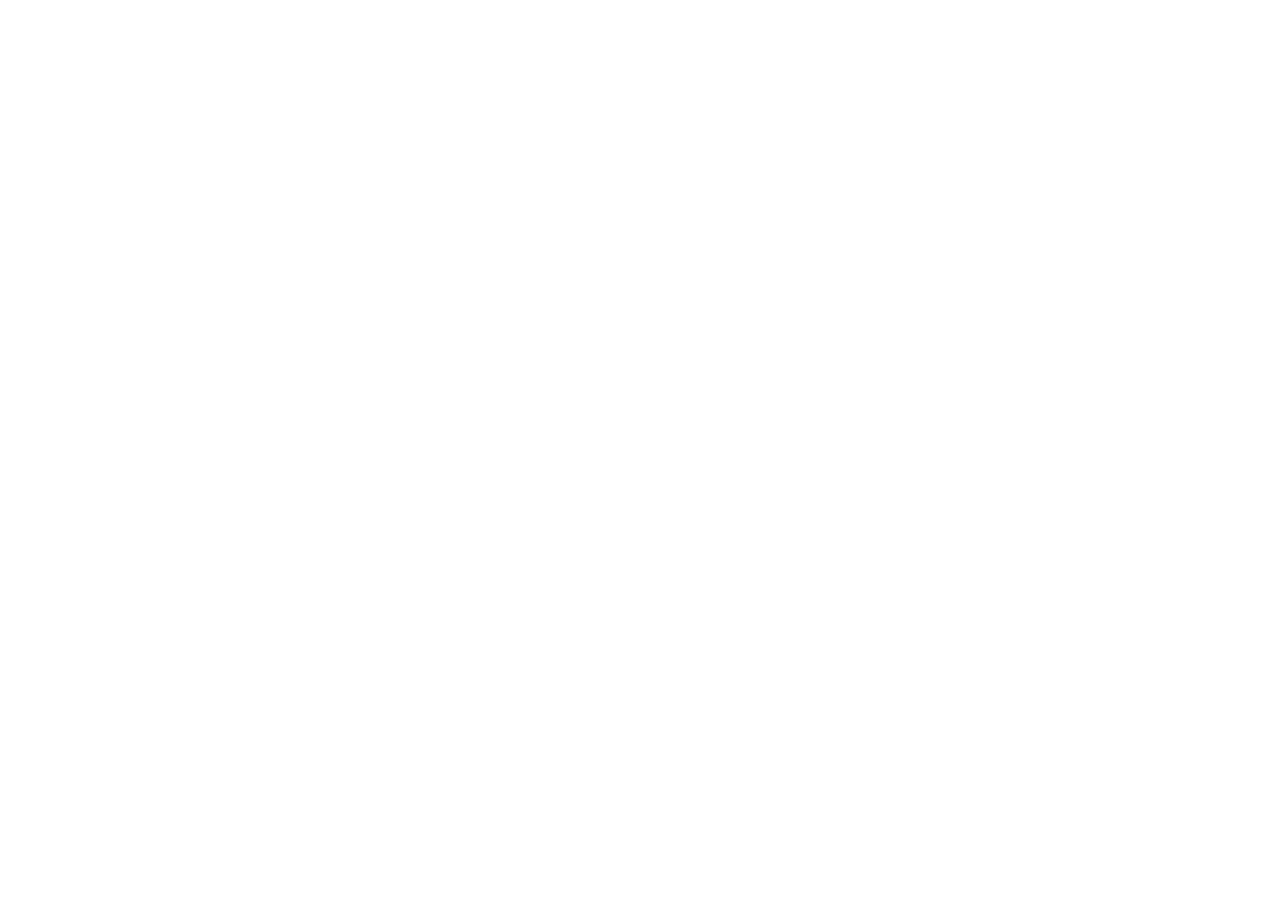
==== public/pages/alta.html @ 5e61408f "first commit" ====
<!DOCTYPE html>
<html lang="en">
<head>
    <meta charset="UTF-8">
    <meta name="viewport" content="width=device-width, initial-scale=1.0">
    <title>Document</title>
</head>
<body>
    
</body>
</html>
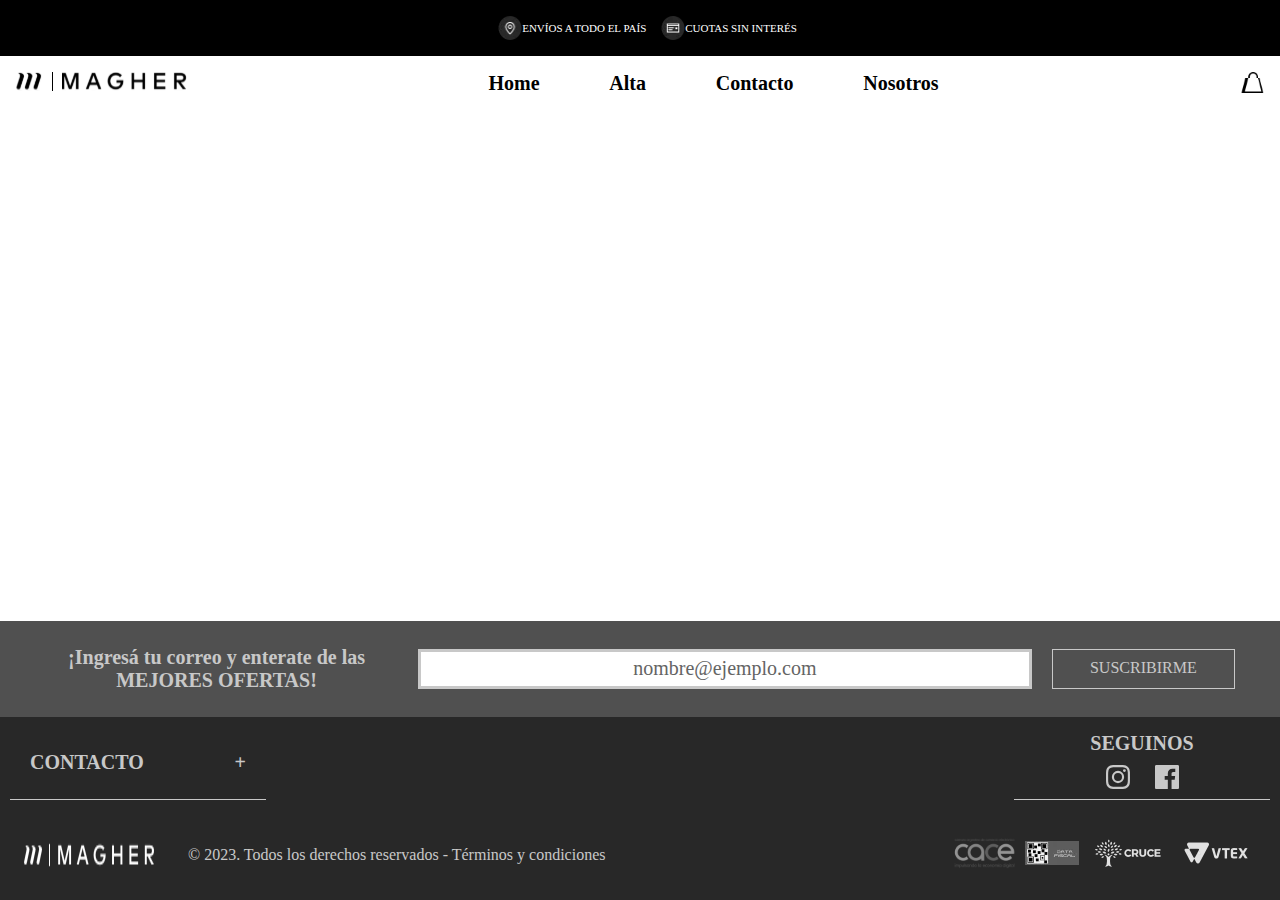
==== commit 372320b2: "fixed link pages" ====
--- a/public/pages/alta.html
+++ b/public/pages/alta.html
@@ -2,10 +2,124 @@
 <html lang="en">
 <head>
     <meta charset="UTF-8">
+    <meta http-equiv="X-UA-Compatible" content="IE=edge">
     <meta name="viewport" content="width=device-width, initial-scale=1.0">
-    <title>Document</title>
+    <title>Magher</title>
+
+    <script defer src="../../src/js/main.js"></script>
+    <link rel="stylesheet" href="../styles/reset.css">
+    <link rel="stylesheet" href="../styles/normalizer.css">
+    <link rel="stylesheet" href="../styles/styles.css">
 </head>
 <body>
+    <header class="Header">
+
+        <section class="banner__article">
+            <article class="article__top">
+<!--iconos banner superior-->
+                <picture class="top__icon">
+                    <img src="../icons/icon-location.webp" alt="Location Icon" width="24" height="24px">
+                    <p>ENVÍOS A TODO EL PAÍS</p>
+                    <img src="../icons/icon-card.webp" alt="Card Icon" width="24" height="24px">
+                    <p>CUOTAS SIN INTERÉS</p>
+                </picture>
+            </article>
+        </section>
+
+        <section class="main__article">
+<!--Logo de la marca-->
+            <article class="article__logo">
+                <picture class="article__logo-img">
+                    <img src="../images/logoHeader.svg" alt="Logo Header">
+                </picture>
+            </article>
+
+<!--Barra de navegación-->
+            <article class="article__navbar">
+                <button id="open" class="open-menu">&#9776;</button>
+                <nav class="navbar__nav" id="nav">
+                    <button class="close-menu" id="close">X</i></button>
+                    <ul class="nav__list">
+                        <li class="nav__list-home"><a href="../index.html">Home</a></li>
+                        <li class="nav__list-add"><a href="./alta.html">Alta</a></li>
+                        <li class="nav__list-contact"><a href="./contacto.html">Contacto</a></li>
+                        <li class="nav__list-about"><a href="./nosotros.html">Nosotros</a></li>
+                    </ul>
+                </nav>
+            </article>
+<!--Icono de carrito de compras-->
+            <article class="article__shop">
+                <picture class="shop__icon">
+                    <img src="../icons/icon-bag.png" alt="Shop Icon" width="24" height="24px">
+                </picture>
+            </article>
+        </section>
+    </header>
+
+
+    <main class="Main">
+
+    </main>
+
+
+
+
+    <footer class="Footer">
+<!--Suscripción a página de Ofertas-->
+        <div class="footer__form">
+            <p class="form__title">¡Ingresá tu correo y enterate de las MEJORES OFERTAS!</p>
+            <form class="form__input" action="index.php" method="post">
+                <input class="form__input-text" type="email" name="email" placeholder="nombre@ejemplo.com">
+                <input class="form__input-buttom" type="submit" value="SUSCRIBIRME">
+            </form>
+        </div>
+
+<!--Link a cotacto-->
+        <div class="footer__box">
+        <div class="footer__contact">
+        <a href="./contacto.html">CONTACTO</a>
+        <a href="./contacto.html">+</a>
+        </div>
+
+        <div class="footer__follow">
+            <p class="follow__p">SEGUINOS</p>
+
+<!--Redes Sociales de la Marca-->
+            <picture class="follow__logo">
+                <a class="logo__ig" href="https://www.instagram.com/magherok/?hl=es" target="_blank">
+                <img src="../icons/icon-instagram.svg" alt="Instagram Logo">
+                </a>
+                <a class="logo__fb" href="https://www.facebook.com/magherok/?locale=es_LA" target="_blank">
+                <img src="../icons/icon-facebook.svg" alt="Facebook Logo">
+                </a>
+            </picture>
+            </div>
+
+        </div>
+
+<!--Logo del footer-->
+        <div class="footer__brand">
+            <picture class="footer__brand-logo">
+                <img src="../images/logoFooter.webp" alt="Brand Image">
+                <p class="brand__copy">&copy; 2023. Todos los derechos reservados - Términos y condiciones</p> 
+            </picture>   
+<!--Logos de links externos-->
+            <picture class="footer__brand-refer">
+                <a class="brand__cace" href="https://cace.org.ar/">
+                <img src="../images/logoCace.svg" alt="Cace Logo">
+                </a>
+                <a class="brand__afip"  href="https://www.afip.gob.ar">
+                <img src="../images/logoAfip.webp" alt="Afip Logo">
+                </a>
+                <a class="brand__cruce"  href="https://www.e-cruce.com">
+                <img src="../images/logoCruce.webp" alt="Cruce Logo">
+                </a>
+                <a class="brand__vtex"  href="https://vtex.com">
+                <img src="../images/logoVtex.webp" alt="Vtex Logo">
+                </a>
+            </picture>
+        </div>
+    </footer>
     
 </body>
 </html>--- a/public/styles/normalizer.css
+++ b/public/styles/normalizer.css
@@ -0,0 +1,352 @@
+/*! normalize.css v8.0.1 | MIT License | github.com/necolas/normalize.css */
+
+/* Document
+   ========================================================================== */
+
+/**
+ * 1. Correct the line height in all browsers.
+ * 2. Prevent adjustments of font size after orientation changes in iOS.
+ */
+
+ html {
+  line-height: 1.15; /* 1 */
+  -webkit-text-size-adjust: 100%; /* 2 */
+}
+
+/* Sections
+   ========================================================================== */
+
+/**
+ * Remove the margin in all browsers.
+ */
+
+body {
+  margin: 0;
+  padding: 0;
+}
+
+/**
+ * Render the `main` element consistently in IE.
+ */
+
+main {
+  display: block;
+}
+
+/**
+ * Correct the font size and margin on `h1` elements within `section` and
+ * `article` contexts in Chrome, Firefox, and Safari.
+ */
+
+h1 {
+  font-size: 2em;
+  margin: 0.67em 0;
+}
+
+h2 { font-size: 1.75em; }
+h3 { font-size: 1.5em ;}
+/* Grouping content
+   ========================================================================== */
+
+/**
+ * 1. Add the correct box sizing in Firefox.
+ * 2. Show the overflow in Edge and IE.
+ */
+
+hr {
+  box-sizing: content-box; /* 1 */
+  height: 0; /* 1 */
+  overflow: visible; /* 2 */
+}
+
+/**
+ * 1. Correct the inheritance and scaling of font size in all browsers.
+ * 2. Correct the odd `em` font sizing in all browsers.
+ */
+
+pre {
+  font-family: monospace, monospace; /* 1 */
+  font-size: 1em; /* 2 */
+}
+
+/* Text-level semantics
+   ========================================================================== */
+
+/**
+ * Remove the gray background on active links in IE 10.
+ */
+
+a {
+  background-color: transparent;
+}
+
+/**
+ * 1. Remove the bottom border in Chrome 57-
+ * 2. Add the correct text decoration in Chrome, Edge, IE, Opera, and Safari.
+ */
+
+abbr[title] {
+  border-bottom: none; /* 1 */
+  text-decoration: underline; /* 2 */
+  text-decoration: underline dotted; /* 2 */
+}
+
+/**
+ * Add the correct font weight in Chrome, Edge, and Safari.
+ */
+
+b,
+strong {
+  font-weight: bolder;
+}
+
+/**
+ * 1. Correct the inheritance and scaling of font size in all browsers.
+ * 2. Correct the odd `em` font sizing in all browsers.
+ */
+
+code,
+kbd,
+samp {
+  font-family: monospace, monospace; /* 1 */
+  font-size: 1em; /* 2 */
+}
+
+/**
+ * Add the correct font size in all browsers.
+ */
+
+small {
+  font-size: 80%;
+}
+
+/**
+ * Prevent `sub` and `sup` elements from affecting the line height in
+ * all browsers.
+ */
+
+sub,
+sup {
+  font-size: 75%;
+  line-height: 0;
+  position: relative;
+  vertical-align: baseline;
+}
+
+sub {
+  bottom: -0.25em;
+}
+
+sup {
+  top: -0.5em;
+}
+
+/* Embedded content
+   ========================================================================== */
+
+/**
+ * Remove the border on images inside links in IE 10.
+ */
+
+img {
+  border-style: none;
+}
+
+/* Forms
+   ========================================================================== */
+
+/**
+ * 1. Change the font styles in all browsers.
+ * 2. Remove the margin in Firefox and Safari.
+ */
+
+button,
+input,
+optgroup,
+select,
+textarea {
+  font-family: inherit; /* 1 */
+  font-size: 100%; /* 1 */
+  line-height: 1.15; /* 1 */
+  margin: 0; /* 2 */
+}
+
+/**
+ * Show the overflow in IE.
+ * 1. Show the overflow in Edge.
+ */
+
+button,
+input { /* 1 */
+  overflow: visible;
+}
+
+/**
+ * Remove the inheritance of text transform in Edge, Firefox, and IE.
+ * 1. Remove the inheritance of text transform in Firefox.
+ */
+
+button,
+select { /* 1 */
+  text-transform: none;
+}
+
+/**
+ * Correct the inability to style clickable types in iOS and Safari.
+ */
+
+button,
+[type="button"],
+[type="reset"],
+[type="submit"] {
+  -webkit-appearance: button;
+}
+
+/**
+ * Remove the inner border and padding in Firefox.
+ */
+
+button::-moz-focus-inner,
+[type="button"]::-moz-focus-inner,
+[type="reset"]::-moz-focus-inner,
+[type="submit"]::-moz-focus-inner {
+  border-style: none;
+  padding: 0;
+}
+
+/**
+ * Restore the focus styles unset by the previous rule.
+ */
+
+button:-moz-focusring,
+[type="button"]:-moz-focusring,
+[type="reset"]:-moz-focusring,
+[type="submit"]:-moz-focusring {
+  outline: 1px dotted ButtonText;
+}
+
+/**
+ * Correct the padding in Firefox.
+ */
+
+fieldset {
+  padding: 0.35em 0.75em 0.625em;
+}
+
+/**
+ * 1. Correct the text wrapping in Edge and IE.
+ * 2. Correct the color inheritance from `fieldset` elements in IE.
+ * 3. Remove the padding so developers are not caught out when they zero out
+ *    `fieldset` elements in all browsers.
+ */
+
+legend {
+  box-sizing: border-box; /* 1 */
+  color: inherit; /* 2 */
+  display: table; /* 1 */
+  max-width: 100%; /* 1 */
+  padding: 0; /* 3 */
+  white-space: normal; /* 1 */
+}
+
+/**
+ * Add the correct vertical alignment in Chrome, Firefox, and Opera.
+ */
+
+progress {
+  vertical-align: baseline;
+}
+
+/**
+ * Remove the default vertical scrollbar in IE 10+.
+ */
+
+textarea {
+  overflow: auto;
+}
+
+/**
+ * 1. Add the correct box sizing in IE 10.
+ * 2. Remove the padding in IE 10.
+ */
+
+[type="checkbox"],
+[type="radio"] {
+  box-sizing: border-box; /* 1 */
+  padding: 0; /* 2 */
+}
+
+/**
+ * Correct the cursor style of increment and decrement buttons in Chrome.
+ */
+
+[type="number"]::-webkit-inner-spin-button,
+[type="number"]::-webkit-outer-spin-button {
+  height: auto;
+}
+
+/**
+ * 1. Correct the odd appearance in Chrome and Safari.
+ * 2. Correct the outline style in Safari.
+ */
+
+[type="search"] {
+  -webkit-appearance: textfield; /* 1 */
+  outline-offset: -2px; /* 2 */
+}
+
+/**
+ * Remove the inner padding in Chrome and Safari on macOS.
+ */
+
+[type="search"]::-webkit-search-decoration {
+  -webkit-appearance: none;
+}
+
+/**
+ * 1. Correct the inability to style clickable types in iOS and Safari.
+ * 2. Change font properties to `inherit` in Safari.
+ */
+
+::-webkit-file-upload-button {
+  -webkit-appearance: button; /* 1 */
+  font: inherit; /* 2 */
+}
+
+/* Interactive
+   ========================================================================== */
+
+/*
+ * Add the correct display in Edge, IE 10+, and Firefox.
+ */
+
+details {
+  display: block;
+}
+
+/*
+ * Add the correct display in all browsers.
+ */
+
+summary {
+  display: list-item;
+}
+
+/* Misc
+   ========================================================================== */
+
+/**
+ * Add the correct display in IE 10+.
+ */
+
+template {
+  display: none;
+}
+
+/**
+ * Add the correct display in IE 10.
+ */
+
+[hidden] {
+  display: none;
+}--- a/public/styles/styles.css
+++ b/public/styles/styles.css
@@ -0,0 +1,271 @@
+/* // Header */
+.Header {
+  font-family: "roboto-bold";
+}
+.Header .main__article {
+  font-weight: 700;
+  font-size: 20px;
+}
+.Header .banner__article {
+  background-color: rgb(0, 0, 0);
+  color: white;
+  padding: 1rem;
+  font-size: 11px;
+}
+.Header .article__top {
+  display: flex;
+  align-items: center;
+  justify-content: center;
+}
+.Header .article__top .top__icon {
+  display: flex;
+  align-items: center;
+}
+.Header .article__top .top__icon img {
+  margin-left: 15px;
+}
+
+@media (min-width: 320px) {
+  .Header .main__article {
+    display: flex;
+    justify-content: space-between;
+    padding: 1rem;
+  }
+  .Header .main__article .article__navbar {
+    display: flex;
+  }
+}
+@media (min-width: 768px) {
+  .Header .main__article .article__navbar .nav__list {
+    display: flex;
+    align-items: center;
+    width: 300px;
+    justify-content: space-between;
+  }
+}
+@media (min-width: 1024px) {
+  .Header .main__article .article__navbar .nav__list {
+    width: 450px;
+  }
+}
+/* // Footer */
+footer {
+  font-family: "MarkPro-Medium";
+  position: fixed;
+  bottom: 0;
+  width: 100%;
+  background-color: rgb(40, 40, 40);
+  color: rgb(200, 200, 200);
+}
+footer .footer__form {
+  background-color: rgb(80, 80, 80);
+}
+
+@media (min-width: 320px) {
+  footer {
+    height: auto;
+  }
+  footer .footer__form {
+    display: flex;
+    align-items: center;
+    justify-content: space-between;
+    flex-direction: column;
+    padding: 10px 20px;
+  }
+  footer .footer__form .form__title {
+    text-align: center;
+    font-size: 20px;
+    font-weight: 600;
+    padding: 5px 20px;
+    margin: 10px;
+  }
+  footer .footer__form .form__input {
+    display: flex;
+    align-items: center;
+    flex-direction: column;
+    width: 100%;
+    margin: 5px;
+  }
+  footer .footer__form .form__input .form__input-text {
+    border: 3px solid rgb(200, 200, 200);
+    color: rgb(100, 100, 100);
+    width: 100%;
+    height: 40px;
+    background-color: white;
+    padding: 5px;
+    font-size: 20px;
+    font-weight: 400;
+  }
+  footer .footer__form .form__input .form__input-buttom {
+    border: 1px solid rgb(200, 200, 200);
+    text-align: center;
+    height: 40px;
+    width: 100%;
+    margin: 5px;
+    cursor: pointer;
+  }
+  footer .footer__form .form__input .form__input-buttom:hover {
+    background-color: rgb(200, 200, 200);
+    color: white;
+  }
+  footer .footer__contact {
+    display: flex;
+    align-items: center;
+    justify-content: space-between;
+    font-size: 20px;
+    font-weight: 600;
+    padding: 5px 20px;
+    border-bottom: solid 1px rgb(200, 200, 200);
+    margin: 10px;
+  }
+  footer .footer__follow {
+    display: flex;
+    align-items: center;
+    justify-content: space-between;
+    font-size: 20px;
+    font-weight: 600;
+    padding: 5px 20px;
+    border-bottom: solid 1px rgb(200, 200, 200);
+    margin: 10px;
+  }
+  footer .footer__follow .logo__fb {
+    margin-left: 20px;
+  }
+  footer .footer__brand {
+    margin-top: 20px;
+    margin-bottom: 20px;
+    padding: 0 20px;
+  }
+  footer .footer__brand .brand__copy {
+    margin: 10px 0 10px 0;
+  }
+  footer .footer__brand .footer__brand-refer {
+    display: flex;
+    align-items: center;
+    justify-content: space-between;
+  }
+  footer .footer__brand .footer__brand-refer .brand__cace {
+    margin: 5px;
+  }
+  footer .footer__brand .footer__brand-refer .brand__afip {
+    margin: 5px;
+  }
+  footer .footer__brand .footer__brand-refer .brand__cruce {
+    margin: 5px;
+  }
+  footer .footer__brand .footer__brand-refer .brand__vtex {
+    margin: 5px;
+  }
+}
+@media (min-width: 768px) {
+  .form__input-text {
+    text-align: center;
+  }
+}
+@media (min-width: 1024px) {
+  footer .footer__form {
+    display: flex;
+    flex-direction: row;
+    flex-wrap: nowrap;
+    align-items: center;
+  }
+  footer .footer__form .form__input {
+    display: flex;
+    align-items: center;
+    flex-direction: row;
+    width: 100%;
+    margin: 5px;
+    margin-right: 20px;
+  }
+  footer .footer__form .form__input .form__input-buttom {
+    width: 30%;
+    margin-left: 20px;
+  }
+  footer .footer__box {
+    display: flex;
+    align-items: stretch;
+    justify-content: space-between;
+  }
+  footer .footer__box .follow__p {
+    margin-bottom: 10px;
+  }
+  footer .footer__box .footer__contact {
+    width: 20%;
+    margin: 10px;
+  }
+  footer .footer__box .footer__follow {
+    display: flex;
+    flex-direction: column;
+    width: 20%;
+  }
+  footer .footer__brand {
+    display: flex;
+    align-items: center;
+    justify-content: space-between;
+  }
+  footer .footer__brand .footer__brand-logo {
+    display: flex;
+  }
+  footer .footer__brand .footer__brand-logo .brand__copy {
+    margin-left: 30px;
+  }
+}
+/* // Navbar */
+.nav__list {
+  list-style-type: none;
+  display: flex;
+  gap: 1rem;
+}
+
+.nav-list li a {
+  text-decoration: none;
+  color: #1c1c1c;
+}
+
+.open-menu,
+.close-menu {
+  display: none;
+}
+
+@media screen and (max-width: 550px) {
+  .open-menu,
+  .close-menu {
+    display: block;
+    border: 0;
+    font-size: 1.25rem;
+    background-color: transparent;
+    cursor: pointer;
+  }
+  .open-menu {
+    color: #1c1c1c;
+  }
+  .close-menu {
+    color: #ececec;
+  }
+  .navbar__nav {
+    opacity: 0;
+    visibility: hidden;
+    display: flex;
+    flex-direction: column;
+    align-items: end;
+    gap: 1rem;
+    position: absolute;
+    top: 0;
+    right: 0;
+    bottom: 0;
+    background-color: #1c1c1c;
+    padding: 2rem;
+    box-shadow: 0 0 0 100vmax rgba(0, 0, 0, 0.5);
+  }
+  .navbar__nav.visible {
+    opacity: 1;
+    visibility: visible;
+  }
+  .nav__list {
+    flex-direction: column;
+    align-items: end;
+  }
+  .nav__list li a {
+    color: #ececec;
+  }
+}
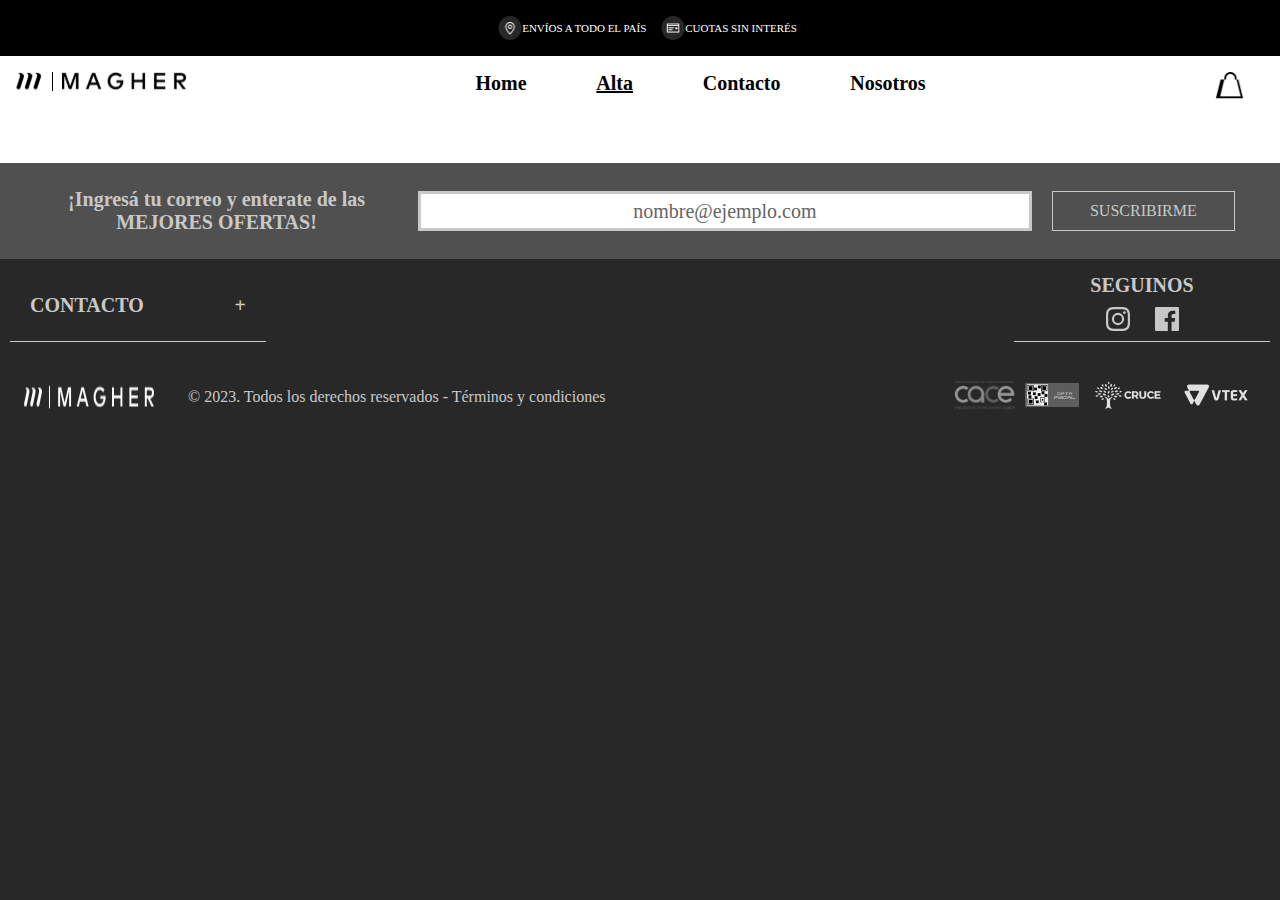
==== commit 484ba084: "underline nav active items" ====
--- a/public/pages/alta.html
+++ b/public/pages/alta.html
@@ -40,10 +40,10 @@
                 <nav class="navbar__nav" id="nav">
                     <button class="close-menu" id="close">X</i></button>
                     <ul class="nav__list">
-                        <li class="nav__list-home"><a href="../index.html">Home</a></li>
-                        <li class="nav__list-add"><a href="./alta.html">Alta</a></li>
-                        <li class="nav__list-contact"><a href="./contacto.html">Contacto</a></li>
-                        <li class="nav__list-about"><a href="./nosotros.html">Nosotros</a></li>
+                        <li><a href="../index.html">Home</a></li>
+                        <li class="active"><a href="./alta.html">Alta</a></li>
+                        <li><a href="./contacto.html">Contacto</a></li>
+                        <li><a href="./nosotros.html">Nosotros</a></li>
                     </ul>
                 </nav>
             </article>
--- a/public/styles/styles.css
+++ b/public/styles/styles.css
@@ -1,6 +1,11 @@
+html {
+  background-color: rgb(40, 40, 40);
+}
+
 /* // Header */
 .Header {
   font-family: "roboto-bold";
+  background-color: white;
 }
 .Header .main__article {
   font-weight: 700;
@@ -24,6 +29,9 @@
 .Header .article__top .top__icon img {
   margin-left: 15px;
 }
+.Header .shop__icon {
+  cursor: pointer;
+}
 
 @media (min-width: 320px) {
   .Header .main__article {
@@ -42,22 +50,84 @@
     width: 300px;
     justify-content: space-between;
   }
+  .Header .main__article .shop__icon {
+    margin-right: 20px;
+  }
 }
 @media (min-width: 1024px) {
+  .Header .shop__icon img {
+    height: 30px;
+    width: 30px;
+  }
   .Header .main__article .article__navbar .nav__list {
     width: 450px;
   }
 }
+.Main {
+  padding: 20px;
+  background-color: white;
+}
+@media (min-width: 320px) {
+  .Main .article__h1 {
+    font-size: 20px;
+    font-weight: 600;
+    text-align: center;
+    margin-bottom: 20px;
+  }
+  .Main .main__product {
+    display: grid;
+    grid-template-columns: 1fr;
+    gap: 1rem;
+    font-family: Georgia, "Times New Roman", Times, serif;
+  }
+  .Main .main__product .product__article-m {
+    margin-left: 10px;
+  }
+  .Main .main__product .product__article-m p {
+    margin-top: 5px;
+  }
+  .Main .main__product .product__article-f {
+    margin-top: 10px;
+    display: flex;
+    justify-content: center;
+    text-decoration: underline;
+    font-weight: bold;
+    cursor: pointer;
+    margin-bottom: 20px;
+  }
+  .Main .main__product img {
+    max-width: 100%;
+    height: auto;
+    margin-bottom: 10px;
+  }
+}
+@media (min-width: 768px) {
+  .Main .article__h1 {
+    font-size: 36px;
+  }
+  .Main .main__product {
+    grid-template-columns: 1fr 1fr;
+  }
+}
+@media (min-width: 1024px) {
+  .Main .main__product {
+    grid-template-columns: 1fr 1fr 1fr 1fr;
+    gap: 2rem;
+    padding: 20px;
+  }
+  .Main .main__product .product__article {
+    margin-bottom: 20px;
+  }
+}
+
 /* // Footer */
-footer {
+.Footer {
   font-family: "MarkPro-Medium";
-  position: fixed;
-  bottom: 0;
   width: 100%;
   background-color: rgb(40, 40, 40);
   color: rgb(200, 200, 200);
 }
-footer .footer__form {
+.Footer .footer__form {
   background-color: rgb(80, 80, 80);
 }
 
@@ -225,6 +295,10 @@
 .open-menu,
 .close-menu {
   display: none;
+}
+
+.active a {
+  text-decoration: underline;
 }
 
 @media screen and (max-width: 550px) {
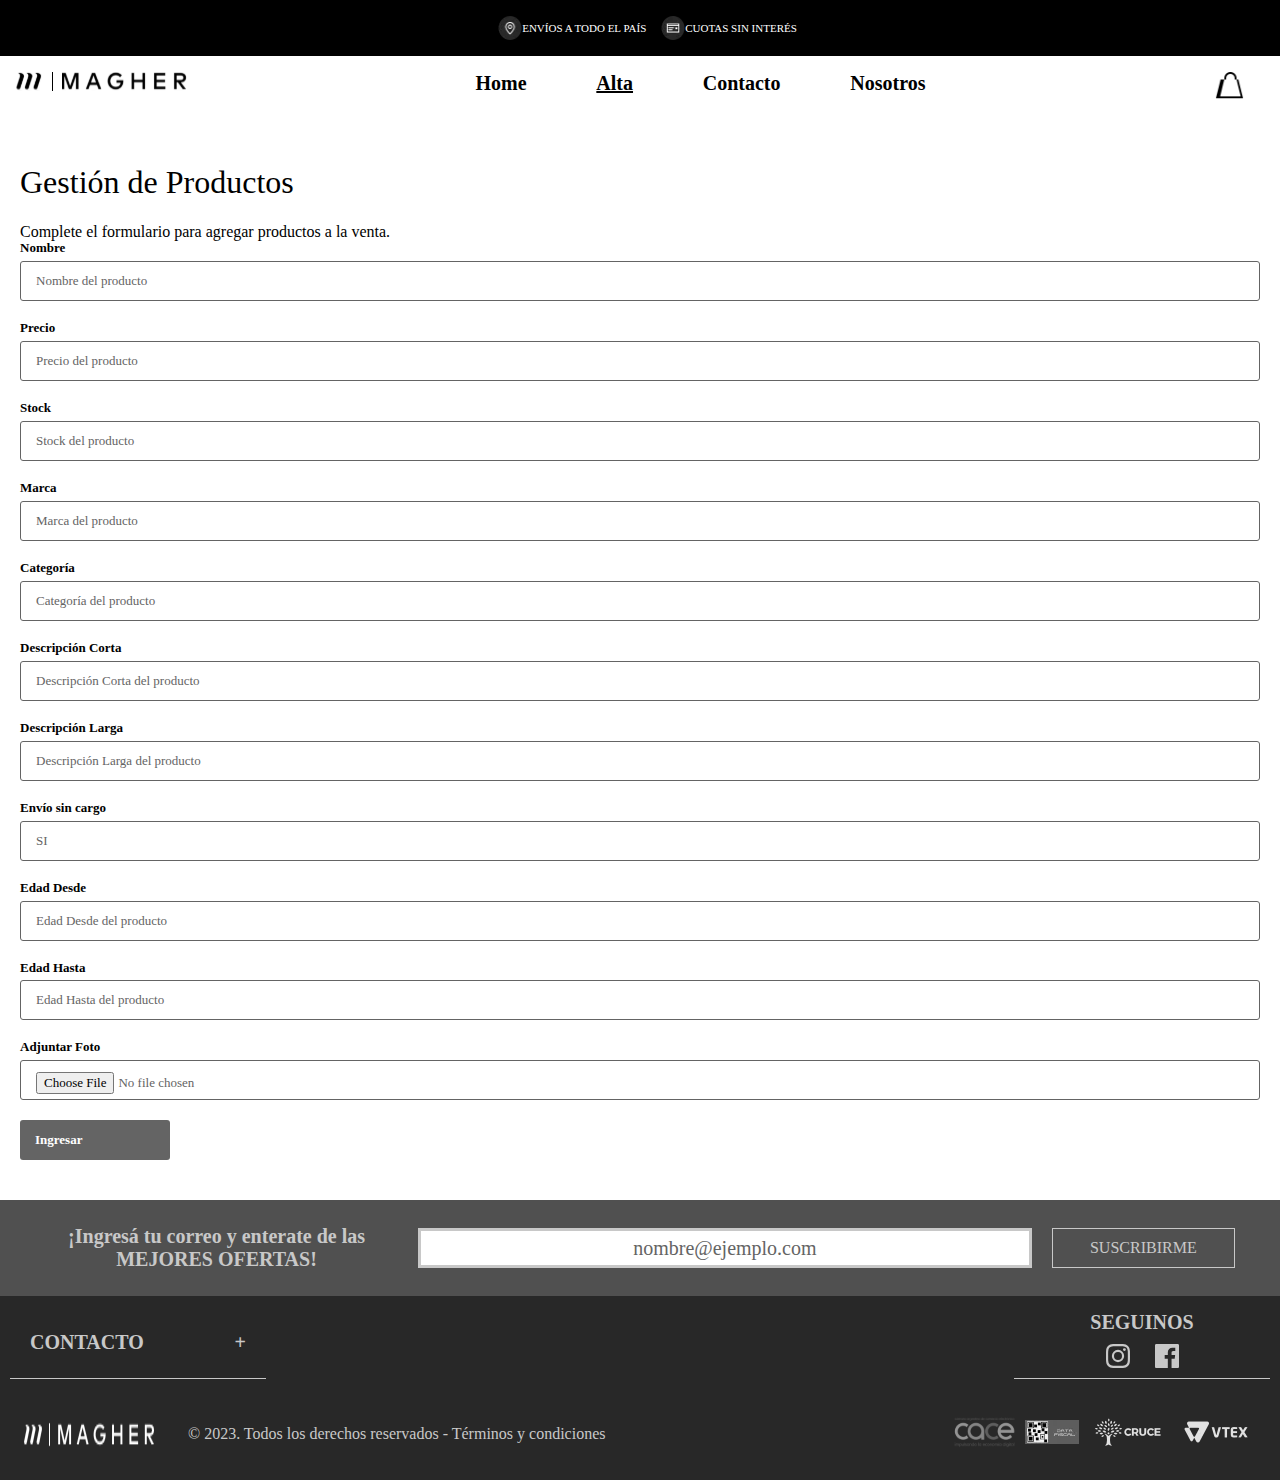
==== commit 41219bbb: "alta.html on going" ====
--- a/public/pages/alta.html
+++ b/public/pages/alta.html
@@ -56,13 +56,66 @@
         </section>
     </header>
 
-
-    <main class="Main">
-
+    <main class="main__alta">
+        <section class="alta__section">
+            <article class="section__title">
+                <h1>Gestión de Productos</h1>
+                <p>Complete el formulario para agregar productos a la venta.</p>
+            </article>
+            <article class="section__form">
+                <form action="">
+                    <div class="form__box">
+                        <label for="nombre">Nombre</label>
+                        <input type="text" name="nombre" id="nombre" placeholder="Nombre del producto">
+                    </div>
+                    <div class="form__box">
+                        <label for="precio">Precio</label>
+                        <input type="number" name="precio" id="precio" placeholder="Precio del producto">
+                    </div>
+                    <div class="form__box">
+                        <label for="stock">Stock</label>
+                        <input type="number" name="stock" id="stock" placeholder="Stock del producto">
+                    </div>
+                    <div class="form__box">
+                        <label for="marca">Marca</label>
+                        <input type="text" name="marca" id="marca" placeholder="Marca del producto">
+                    </div>
+                    <div class="form__box">
+                        <label for="categoria">Categoría</label>
+                        <input type="text" name="categoria" id="categoria" placeholder="Categoría del producto">
+                    </div>
+                    <div class="form__box">
+                        <label for="descripcionCorta">Descripción Corta</label>
+                        <input type="text" name="descripcionCorta" id="descripcionCorta" placeholder="Descripción Corta del producto">
+                    </div>
+                    <div class="form__box">
+                        <label for="descripcionLarga">Descripción Larga</label>
+                        <input type="text" name="descripcionLarga" id="descripcionLarga" placeholder="Descripción Larga del producto">
+                    </div>
+                    <div class="form__box">
+                        <label for="envio">Envío sin cargo</label>
+                        <select name="envio" id="envio">
+                            <option value="si">SI</option>
+                            <option value="no">NO</option>
+                        </select>
+                    </div>
+                    <div class="form__box">
+                        <label for="edadDesde">Edad Desde</label>
+                        <input type="number" name="edadDesde" id="edadDesde" placeholder="Edad Desde del producto">
+                    </div>
+                    <div class="form__box">
+                        <label for="edadHasta">Edad Hasta</label>
+                        <input type="number" name="edadHasta" id="edadHasta" placeholder="Edad Hasta del producto">
+                    </div>
+                    <div class="form__box">
+                        <label for="foto">Adjuntar Foto</label>
+                        <input id="boxPicture" type="file" name="foto" id="foto" placeholder="Foto del producto">
+                        <input id="altaSubmit" class="box__buttom" type="submit" value="Ingresar">
+                    </div>
+                </form>
+            </article>
+        </section>
     </main>
-
-
-
 
     <footer class="Footer">
 <!--Suscripción a página de Ofertas-->
--- a/public/styles/styles.css
+++ b/public/styles/styles.css
@@ -343,3 +343,51 @@
     color: #ececec;
   }
 }
+.main__alta {
+  padding: 20px;
+  font-family: Georgia, "Times New Roman", Times, serif;
+  background-color: white;
+}
+@media (min-width: 320px) {
+  .main__alta .alta__section .section__form .form__box {
+    display: flex;
+    flex-direction: column;
+    margin-bottom: 20px;
+  }
+  .main__alta .alta__section .section__form .form__box label {
+    font-size: 13px;
+    font-weight: 700;
+    display: block;
+    margin-bottom: 5px;
+    text-align: left;
+  }
+  .main__alta .alta__section .section__form .form__box input, .main__alta .alta__section .section__form .form__box select {
+    background: white;
+    border: 1px solid rgb(100, 100, 100);
+    border-radius: 3px;
+    box-sizing: border-box;
+    color: rgb(100, 100, 100);
+    font-size: 13px;
+    padding: 11px 15px;
+    line-height: 16px;
+    height: 40px;
+  }
+  .main__alta .alta__section .section__form .form__box .box__buttom {
+    margin-top: 20px;
+    background-color: rgb(100, 100, 100);
+    border: none;
+    border-radius: 3px;
+    color: white;
+    font-size: 13px;
+    font-weight: 700;
+    padding: 11px 15px;
+    line-height: 16px;
+    height: 40px;
+    cursor: pointer;
+    transition: all 0.3s ease-in-out;
+    width: 150px;
+  }
+  .main__alta .alta__section .section__form .form__box .box__buttom:hover {
+    background-color: rgb(0, 0, 0);
+  }
+}
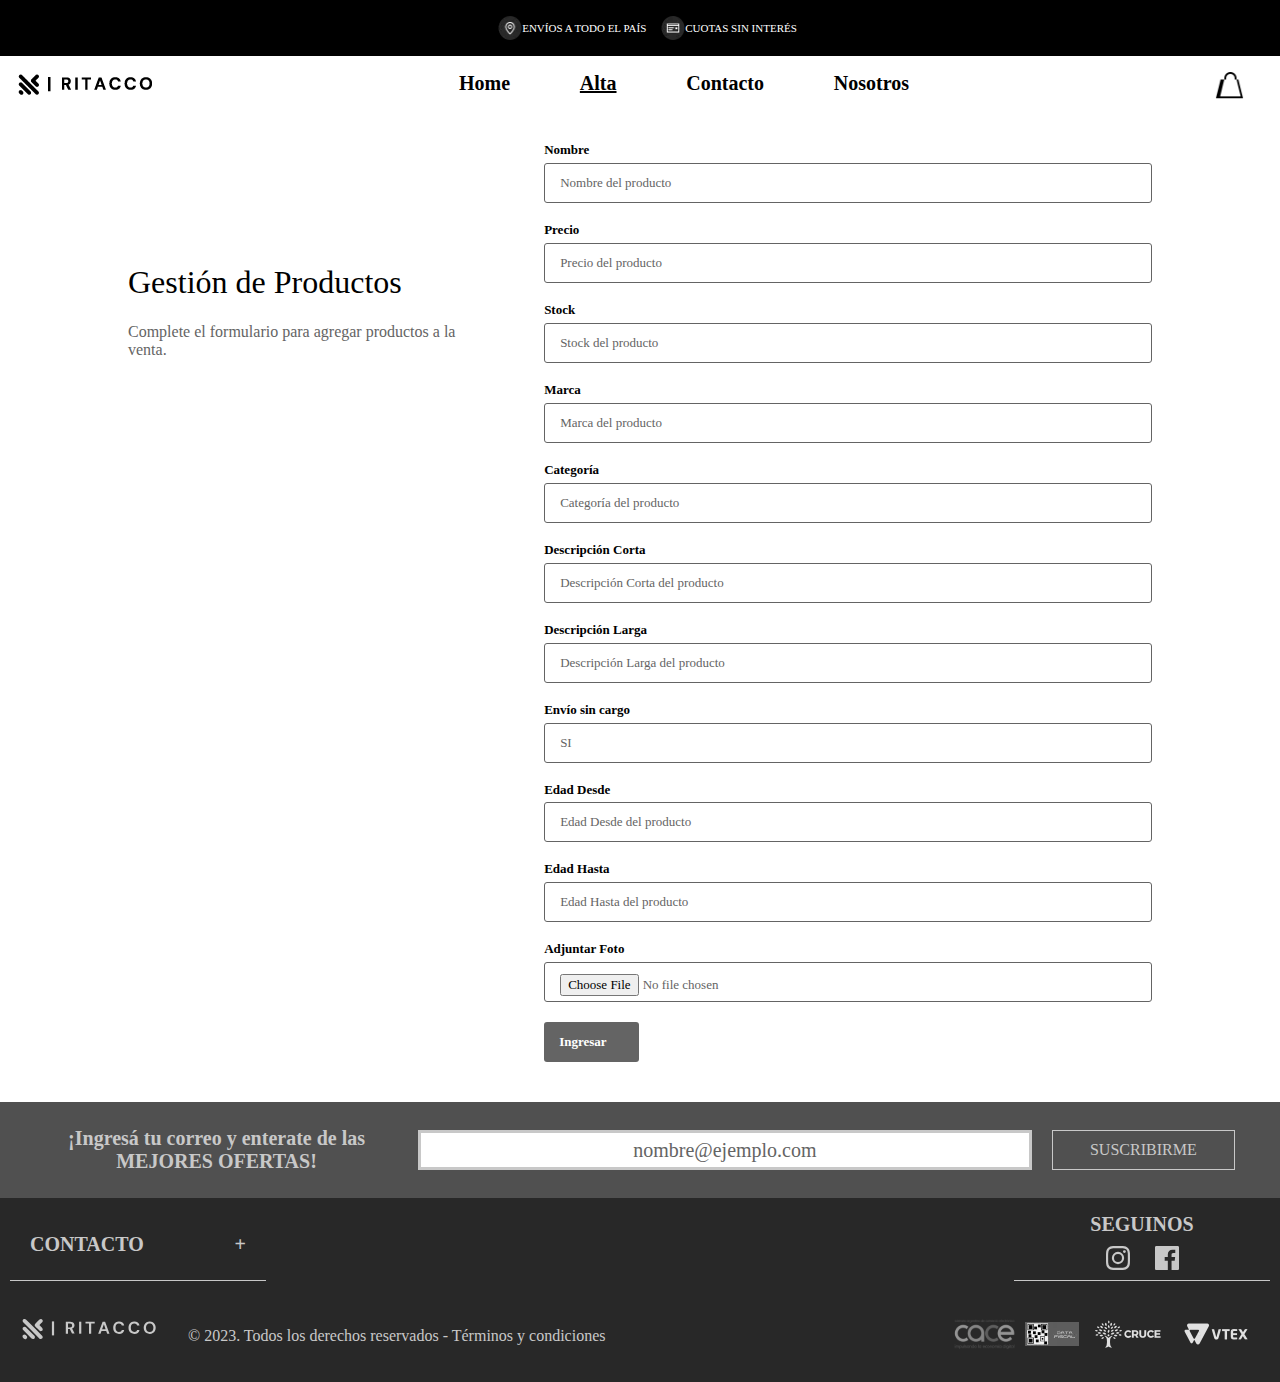
==== commit 383f4d40: "html & css complete." ====
--- a/public/pages/alta.html
+++ b/public/pages/alta.html
@@ -4,7 +4,7 @@
     <meta charset="UTF-8">
     <meta http-equiv="X-UA-Compatible" content="IE=edge">
     <meta name="viewport" content="width=device-width, initial-scale=1.0">
-    <title>Magher</title>
+    <title>Ritacco</title>
 
     <script defer src="../../src/js/main.js"></script>
     <link rel="stylesheet" href="../styles/reset.css">
@@ -30,7 +30,7 @@
 <!--Logo de la marca-->
             <article class="article__logo">
                 <picture class="article__logo-img">
-                    <img src="../images/logoHeader.svg" alt="Logo Header">
+                    <img src="../images/Ritacco-Logo-header.png" alt="Logo Header">
                 </picture>
             </article>
 
@@ -153,7 +153,7 @@
 <!--Logo del footer-->
         <div class="footer__brand">
             <picture class="footer__brand-logo">
-                <img src="../images/logoFooter.webp" alt="Brand Image">
+                <img src="../images/Ritacco-Logo-footer.svg" height="24" width="138" alt="Brand Image">
                 <p class="brand__copy">&copy; 2023. Todos los derechos reservados - Términos y condiciones</p> 
             </picture>   
 <!--Logos de links externos-->
--- a/public/styles/styles.css
+++ b/public/styles/styles.css
@@ -348,7 +348,13 @@
   font-family: Georgia, "Times New Roman", Times, serif;
   background-color: white;
 }
+.main__alta p {
+  color: rgb(100, 100, 100);
+}
 @media (min-width: 320px) {
+  .main__alta .alta__section .section__title p {
+    margin-bottom: 20px;
+  }
   .main__alta .alta__section .section__form .form__box {
     display: flex;
     flex-direction: column;
@@ -385,9 +391,168 @@
     height: 40px;
     cursor: pointer;
     transition: all 0.3s ease-in-out;
-    width: 150px;
+    width: 95px;
   }
   .main__alta .alta__section .section__form .form__box .box__buttom:hover {
     background-color: rgb(0, 0, 0);
   }
 }
+@media (min-width: 768px) {
+  .main__alta {
+    padding-left: 10%;
+    padding-right: 10%;
+  }
+}
+@media (min-width: 1024px) {
+  .main__alta .alta__section {
+    display: flex;
+  }
+  .main__alta .alta__section .section__title {
+    margin-right: 50px;
+    margin-top: 100px;
+  }
+  .main__alta .alta__section .section__title p {
+    color: rgb(100, 100, 100);
+  }
+  .main__alta .alta__section .section__form {
+    width: 60%;
+  }
+}
+
+.main__contacto {
+  padding: 20px;
+  font-family: Georgia, "Times New Roman", Times, serif;
+  background-color: white;
+}
+.main__contacto p {
+  color: rgb(100, 100, 100);
+}
+@media (min-width: 320px) {
+  .main__contacto .main__section p {
+    margin-bottom: 20px;
+  }
+  .main__contacto .main__section .section__form .form__box {
+    display: flex;
+    flex-direction: column;
+    margin-bottom: 20px;
+  }
+  .main__contacto .main__section .section__form .form__box label {
+    font-size: 13px;
+    font-weight: 700;
+    display: block;
+    margin-bottom: 5px;
+    text-align: left;
+  }
+  .main__contacto .main__section .section__form .form__box input {
+    background: white;
+    border: 1px solid rgb(100, 100, 100);
+    border-radius: 3px;
+    box-sizing: border-box;
+    color: rgb(100, 100, 100);
+    font-size: 13px;
+    padding: 11px 15px;
+    line-height: 16px;
+    height: 40px;
+  }
+  .main__contacto .main__section .section__form .form__box textarea {
+    background: white;
+    border: 1px solid rgb(100, 100, 100);
+    border-radius: 3px;
+    box-sizing: border-box;
+    color: rgb(100, 100, 100);
+    font-size: 13px;
+    padding: 11px 15px;
+    line-height: 16px;
+    height: 100px;
+  }
+  .main__contacto .main__section .section__form .form__input-buttom {
+    margin-top: 20px;
+    background-color: rgb(100, 100, 100);
+    border: none;
+    border-radius: 3px;
+    color: white;
+    font-size: 13px;
+    font-weight: 700;
+    padding: 11px 15px;
+    line-height: 16px;
+    height: 40px;
+    cursor: pointer;
+    transition: all 0.3s ease-in-out;
+    width: 95px;
+  }
+  .main__contacto .main__section .section__form .form__input-buttom:hover {
+    background-color: rgb(0, 0, 0);
+  }
+}
+@media (min-width: 768px) {
+  .main__contacto {
+    padding-left: 10%;
+    padding-right: 10%;
+  }
+}
+@media (min-width: 1024px) {
+  .main__contacto .main__section {
+    display: flex;
+  }
+  .main__contacto .main__section .section__titleA {
+    margin-right: 20%;
+  }
+  .main__contacto .main__section .section__titleA p {
+    margin-left: 50px;
+    margin-top: 50px;
+  }
+  .main__contacto .main__section .section__titleB {
+    margin-top: 70px;
+  }
+}
+
+.main__nosotros {
+  font-family: Georgia, "Times New Roman", Times, serif;
+  background-color: white;
+  padding: 20px;
+}
+@media (min-width: 320px) {
+  .main__nosotros img {
+    width: 100%;
+    margin-bottom: 20px;
+    height: 200px;
+    object-fit: none;
+  }
+  .main__nosotros p {
+    text-align: justify;
+    margin-bottom: 20px;
+  }
+  .main__nosotros .presentation__title {
+    margin-bottom: 20px;
+    text-align: center;
+  }
+  .main__nosotros .card__map {
+    text-align: center;
+  }
+  .main__nosotros .card__map .map__title {
+    margin-bottom: 20px;
+  }
+}
+@media (min-width: 1024px) {
+  .main__nosotros .nosotros__card {
+    display: flex;
+    padding: 20px;
+    font-size: 1.4rem;
+  }
+  .main__nosotros .nosotros__card .card__presentation {
+    width: 40%;
+    text-align: justify;
+  }
+  .main__nosotros .nosotros__card .card__map {
+    margin-top: 40px;
+    width: 60%;
+    text-align: center;
+  }
+  .main__nosotros .nosotros__card .card__map .map__title {
+    margin-bottom: 20px;
+  }
+  .main__nosotros .nosotros__card .card__map iframe {
+    width: 500px;
+    height: 400px;
+  }
+}
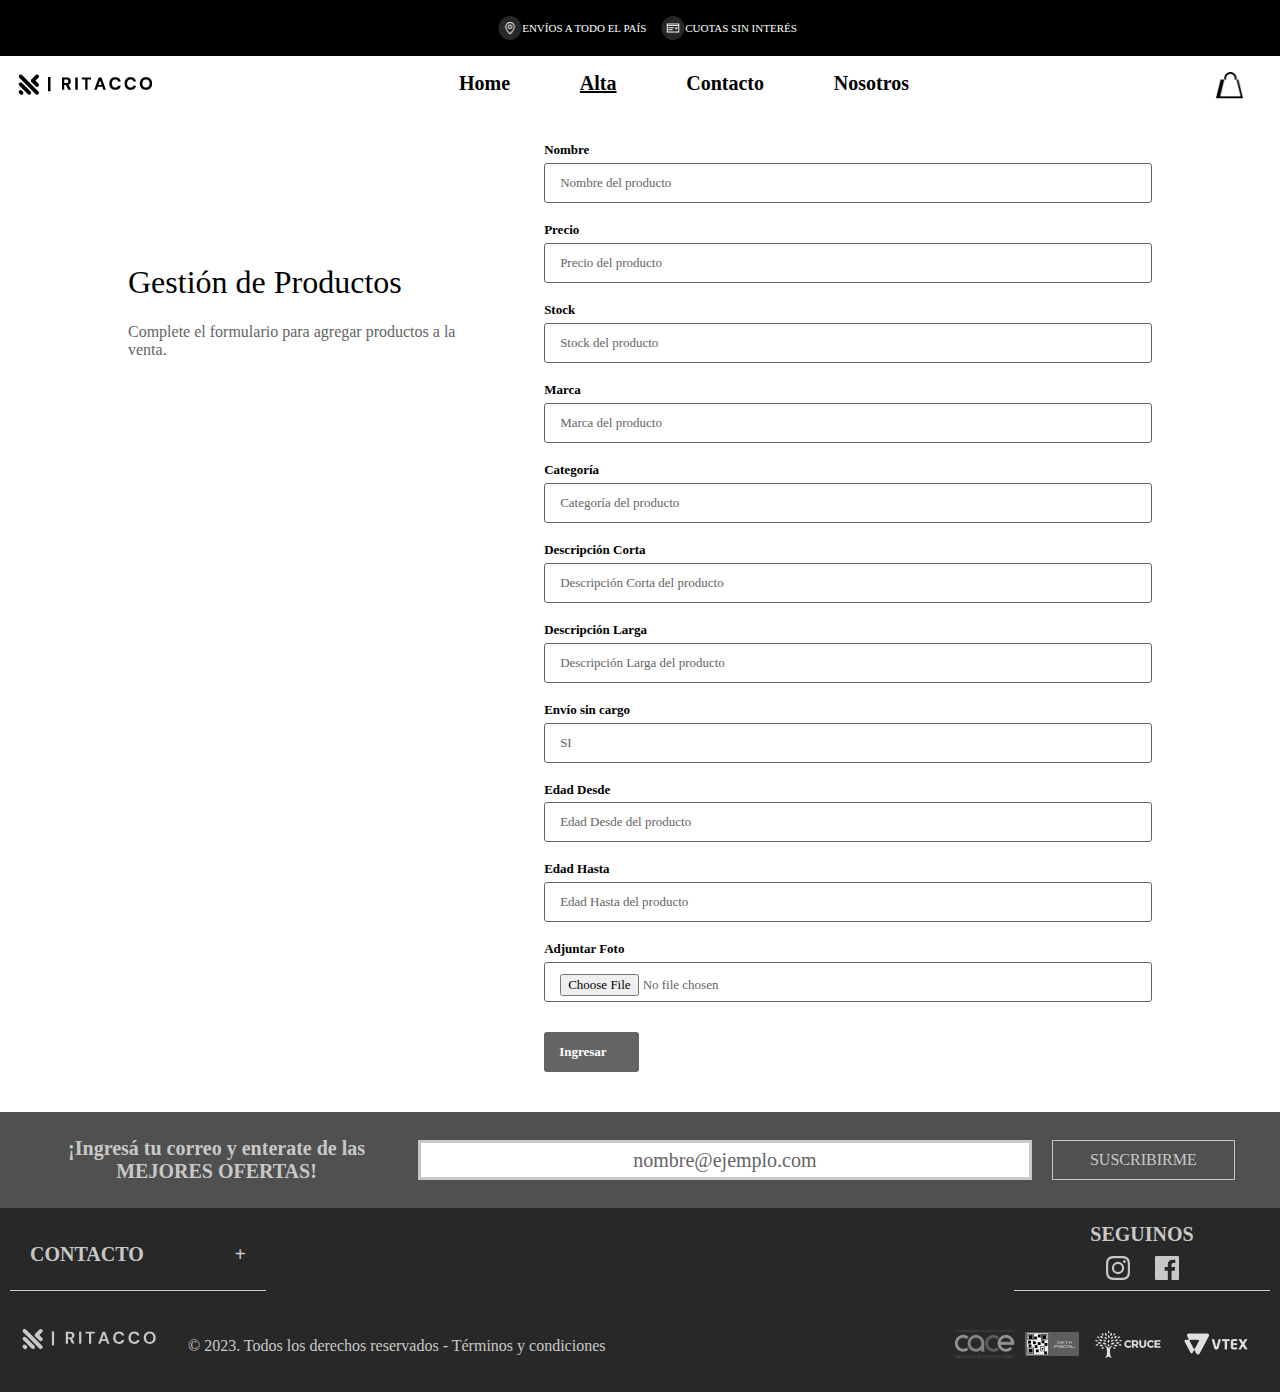
==== commit 907b68a2: "Proyect part 1 - finished" ====
--- a/public/pages/alta.html
+++ b/public/pages/alta.html
@@ -4,12 +4,17 @@
     <meta charset="UTF-8">
     <meta http-equiv="X-UA-Compatible" content="IE=edge">
     <meta name="viewport" content="width=device-width, initial-scale=1.0">
-    <title>Ritacco</title>
+    <title>Ritacco Store</title>
 
-    <script defer src="../../src/js/main.js"></script>
+    <script defer src="../../public/js/main.js"></script>
+    <script defer src="../../public/js/alta.js"></script>
     <link rel="stylesheet" href="../styles/reset.css">
     <link rel="stylesheet" href="../styles/normalizer.css">
     <link rel="stylesheet" href="../styles/styles.css">
+    
+    <link rel="Icon" type="image/png" href="../icons/Ritacco-FavIcon.png">
+
+
 </head>
 <body>
     <header class="Header">
@@ -63,53 +68,54 @@
                 <p>Complete el formulario para agregar productos a la venta.</p>
             </article>
             <article class="section__form">
-                <form action="">
+                <form class="form" action="index.php" method="post" id="form">
                     <div class="form__box">
                         <label for="nombre">Nombre</label>
-                        <input type="text" name="nombre" id="nombre" placeholder="Nombre del producto">
+                        <input id="name" type="text" name="nombre" id="nombre" placeholder="Nombre del producto">
                     </div>
                     <div class="form__box">
                         <label for="precio">Precio</label>
-                        <input type="number" name="precio" id="precio" placeholder="Precio del producto">
+                        <input id="price" type="number" name="precio" id="precio" placeholder="Precio del producto">
                     </div>
                     <div class="form__box">
                         <label for="stock">Stock</label>
-                        <input type="number" name="stock" id="stock" placeholder="Stock del producto">
+                        <input id="stock" type="number" name="stock" id="stock" placeholder="Stock del producto">
                     </div>
                     <div class="form__box">
                         <label for="marca">Marca</label>
-                        <input type="text" name="marca" id="marca" placeholder="Marca del producto">
+                        <input id="brand" type="text" name="marca" id="marca" placeholder="Marca del producto">
                     </div>
                     <div class="form__box">
                         <label for="categoria">Categoría</label>
-                        <input type="text" name="categoria" id="categoria" placeholder="Categoría del producto">
+                        <input id="category" type="text" name="categoria" id="categoria" placeholder="Categoría del producto">
                     </div>
                     <div class="form__box">
                         <label for="descripcionCorta">Descripción Corta</label>
-                        <input type="text" name="descripcionCorta" id="descripcionCorta" placeholder="Descripción Corta del producto">
+                        <input id="sDescription" type="text" name="descripcionCorta" id="descripcionCorta" placeholder="Descripción Corta del producto">
                     </div>
                     <div class="form__box">
                         <label for="descripcionLarga">Descripción Larga</label>
-                        <input type="text" name="descripcionLarga" id="descripcionLarga" placeholder="Descripción Larga del producto">
+                        <input id="lDescription" type="text" name="descripcionLarga" id="descripcionLarga" placeholder="Descripción Larga del producto">
                     </div>
                     <div class="form__box">
                         <label for="envio">Envío sin cargo</label>
-                        <select name="envio" id="envio">
+                        <select id="sendFree" name="envio" id="envio">
                             <option value="si">SI</option>
                             <option value="no">NO</option>
                         </select>
                     </div>
                     <div class="form__box">
                         <label for="edadDesde">Edad Desde</label>
-                        <input type="number" name="edadDesde" id="edadDesde" placeholder="Edad Desde del producto">
+                        <input id="ageFrom" type="number" name="edadDesde" id="edadDesde" placeholder="Edad Desde del producto">
                     </div>
                     <div class="form__box">
                         <label for="edadHasta">Edad Hasta</label>
-                        <input type="number" name="edadHasta" id="edadHasta" placeholder="Edad Hasta del producto">
+                        <input id="ageTo" type="number" name="edadHasta" id="edadHasta" placeholder="Edad Hasta del producto">
                     </div>
                     <div class="form__box">
                         <label for="foto">Adjuntar Foto</label>
                         <input id="boxPicture" type="file" name="foto" id="foto" placeholder="Foto del producto">
+                        <p id="error" class="error"></p>
                         <input id="altaSubmit" class="box__buttom" type="submit" value="Ingresar">
                     </div>
                 </form>
--- a/public/styles/styles.css
+++ b/public/styles/styles.css
@@ -351,6 +351,10 @@
 .main__alta p {
   color: rgb(100, 100, 100);
 }
+.main__alta .error {
+  text-align: left;
+  padding-top: 10px;
+}
 @media (min-width: 320px) {
   .main__alta .alta__section .section__title p {
     margin-bottom: 20px;
@@ -427,6 +431,9 @@
 .main__contacto p {
   color: rgb(100, 100, 100);
 }
+.main__contacto .error {
+  text-align: left;
+}
 @media (min-width: 320px) {
   .main__contacto .main__section p {
     margin-bottom: 20px;
@@ -532,8 +539,30 @@
   .main__nosotros .card__map .map__title {
     margin-bottom: 20px;
   }
+  .main__nosotros .nosotros__card {
+    margin-bottom: 40px;
+  }
+  .main__nosotros iframe {
+    width: 100%;
+    height: 200px;
+  }
+}
+@media (min-width: 768px) {
+  .main__nosotros img {
+    height: 400px;
+  }
+  .main__nosotros .nosotros__card {
+    font-size: 1.2rem;
+  }
+  .main__nosotros .nosotros__card iframe {
+    width: 500px;
+    height: 400px;
+  }
 }
 @media (min-width: 1024px) {
+  .main__nosotros img {
+    height: 600px;
+  }
   .main__nosotros .nosotros__card {
     display: flex;
     padding: 20px;
